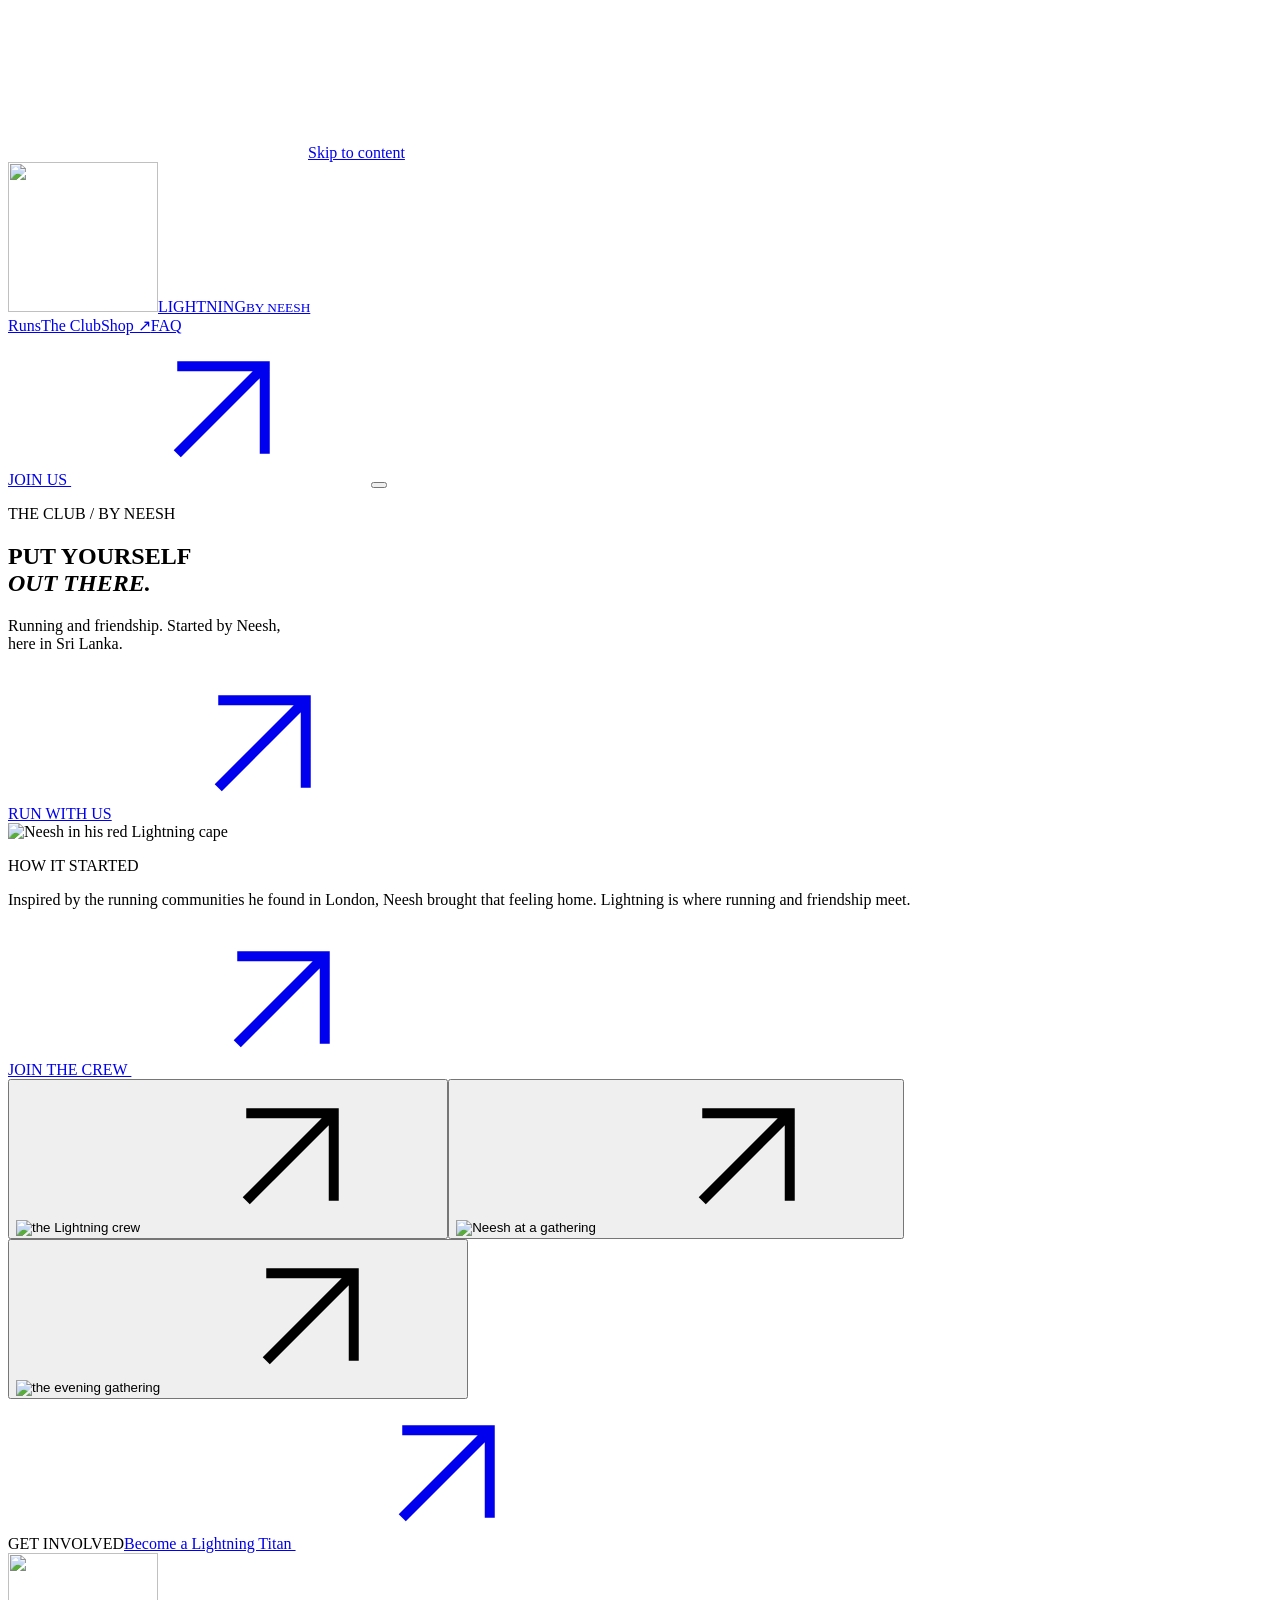
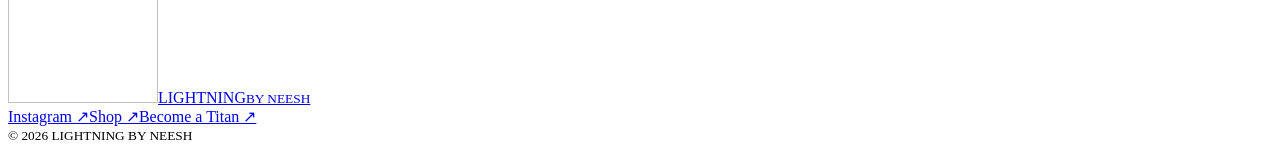
==== club/index.html @ 51e7f84b "Publish Lightning by Neesh website" ====
<!doctype html><html lang="en"><head><meta charset="UTF-8"><meta name="viewport" content="width=device-width,initial-scale=1"><meta name="theme-color" content="#f8f8f3"><meta name="description" content="Meet Neesh and the Lightning running community in Sri Lanka."><meta property="og:title" content="The Club — Lightning by Neesh"><meta property="og:description" content="Meet Neesh and the Lightning running community in Sri Lanka."><meta property="og:type" content="website"><meta property="og:url" content="https://dion-nikila.github.io/lightning-by-neesh/club/"><meta property="og:image" content="https://dion-nikila.github.io/lightning-by-neesh/assets/the-community.jpg"><link rel="canonical" href="https://dion-nikila.github.io/lightning-by-neesh/club/"><link rel="icon" href="/lightning-by-neesh/assets/original-logo.jpg"><link rel="preload" href="/lightning-by-neesh/assets/archivo-900-italic.ttf" as="font" type="font/ttf" crossorigin><link rel="stylesheet" href="/lightning-by-neesh/style.css"><script defer src="/lightning-by-neesh/app.js"></script><title>The Club — Lightning by Neesh</title></head><body class="page-club"><svg class="svg-defs" aria-hidden="true"><defs><symbol id="arrow" viewBox="0 0 24 24"><path d="M5 19 19 5M5 5h14v14" fill="none" stroke="currentColor" stroke-width="1.6"/></symbol><symbol id="bolt" viewBox="0 0 100 160"><path d="M54 0H98L61 61H91L6 160L38 83H8Z" fill="currentColor"/></symbol><symbol id="runner" viewBox="0 0 24 24"><circle cx="16" cy="4" r="2" fill="currentColor"/><path d="m10 9 4-2 3 4 4 1M14 7l-3 7-5 2-3 5m8-7 5 2v5M10 9l-4 2-3-1" fill="none" stroke="currentColor" stroke-width="1.5" stroke-linecap="round" stroke-linejoin="round"/></symbol></defs></svg><a class="skip" href="#main">Skip to content</a><div class="site-shell"><header class="header"><a class="brand" href="/lightning-by-neesh/" aria-label="Lightning by Neesh home"><img src="/lightning-by-neesh/assets/original-logo.jpg" alt="" width="150" height="150"><span>LIGHTNING<small>BY NEESH</small></span></a><nav class="desktop-nav" aria-label="Main"><a href="/lightning-by-neesh/#runs">Runs</a><a href="/lightning-by-neesh/club/" aria-current="page">The Club</a><a href="https://lightningbyneesh.netlify.app/" target="_blank" rel="noopener noreferrer">Shop ↗</a><a href="/lightning-by-neesh/faq/">FAQ</a></nav><a class="nav-join" href="https://www.instagram.com/lightningbyneesh/" target="_blank" rel="noopener noreferrer">JOIN US <svg aria-hidden="true"><use href="#arrow"/></svg></a><button class="menu-button" aria-expanded="false" aria-controls="mobile-nav" aria-label="Open menu"><span></span><span></span></button></header><nav class="mobile-nav" id="mobile-nav" aria-label="Mobile" hidden><a href="/lightning-by-neesh/#runs">Runs</a><a href="/lightning-by-neesh/club/" aria-current="page">The Club</a><a href="https://lightningbyneesh.netlify.app/" target="_blank" rel="noopener noreferrer">Shop ↗</a><a href="/lightning-by-neesh/faq/">FAQ</a><a class="button primary" href="https://www.instagram.com/lightningbyneesh/" target="_blank" rel="noopener noreferrer">Join us<svg aria-hidden="true"><use href="#arrow"/></svg></a></nav><main id="main"><section class="club-cover"><div><p class="label">THE CLUB / BY NEESH</p><h1>PUT YOURSELF<br><em>OUT THERE.</em></h1><p>Running and friendship. Started by Neesh,<br>here in Sri Lanka.</p><a class="button primary" href="/lightning-by-neesh/#runs">RUN WITH US<svg aria-hidden="true"><use href="#arrow"/></svg></a></div><div class="founder-art"><span class="founder-disc" aria-hidden="true"></span><img src="/lightning-by-neesh/assets/neesh-cutout.webp" alt="Neesh in his red Lightning cape" width="1086" height="1448" fetchpriority="high"></div></section><section class="club-story"><p class="label">HOW IT STARTED</p><p>Inspired by the running communities he found in London, Neesh brought that feeling home. Lightning is where running and friendship meet.</p><a class="text-link" href="https://www.instagram.com/lightningbyneesh/" target="_blank" rel="noopener noreferrer">JOIN THE CREW <svg aria-hidden="true"><use href="#arrow"/></svg></a></section><section class="club-photos" id="photos" aria-label="Club photos"><button data-photo="/lightning-by-neesh/assets/the-community.jpg" aria-label="View the Lightning crew"><img src="/lightning-by-neesh/assets/the-community.jpg" alt="the Lightning crew" width="480" height="640" loading="lazy"><svg aria-hidden="true"><use href="#arrow"/></svg></button><button data-photo="/lightning-by-neesh/assets/neesh-running.jpg" aria-label="View Neesh at a gathering"><img src="/lightning-by-neesh/assets/neesh-running.jpg" alt="Neesh at a gathering" width="480" height="640" loading="lazy"><svg aria-hidden="true"><use href="#arrow"/></svg></button><button data-photo="/lightning-by-neesh/assets/after-dark.jpg" aria-label="View the evening gathering"><img src="/lightning-by-neesh/assets/after-dark.jpg" alt="the evening gathering" width="480" height="640" loading="lazy"><svg aria-hidden="true"><use href="#arrow"/></svg></button></section><section class="titan-link"><span class="label">GET INVOLVED</span><a href="https://docs.google.com/forms/d/e/1FAIpQLSeQ7OkRUA-1Qrp-qaHRxYqwZ5GfH3_3MBHvfNDci7kBqn_byA/viewform?usp=send_form" target="_blank" rel="noopener noreferrer">Become a Lightning Titan <svg aria-hidden="true"><use href="#arrow"/></svg></a></section></main><footer class="footer"><a class="brand" href="/lightning-by-neesh/" aria-label="Lightning by Neesh home"><img src="/lightning-by-neesh/assets/original-logo.jpg" alt="" width="150" height="150"><span>LIGHTNING<small>BY NEESH</small></span></a><div><a href="https://www.instagram.com/lightningbyneesh/" target="_blank" rel="noopener noreferrer">Instagram ↗</a><a href="https://lightningbyneesh.netlify.app/" target="_blank" rel="noopener noreferrer">Shop ↗</a><a href="https://docs.google.com/forms/d/e/1FAIpQLSeQ7OkRUA-1Qrp-qaHRxYqwZ5GfH3_3MBHvfNDci7kBqn_byA/viewform?usp=send_form" target="_blank" rel="noopener noreferrer">Become a Titan ↗</a></div><small>© 2026 LIGHTNING BY NEESH</small></footer></div><dialog class="event-dialog" id="event-dialog" aria-labelledby="event-title"><button class="close-dialog" aria-label="Close event details">×</button><p class="label dialog-date"></p><h2 id="event-title"></h2><p class="dialog-venue"></p><p class="dialog-note">Time and final details on Instagram.</p><div class="dialog-actions"><a class="button primary registration-link" href="https://www.instagram.com/lightningbyneesh/" target="_blank" rel="noopener noreferrer">Event updates <svg aria-hidden="true"><use href="#arrow"/></svg></a><button class="save-date">Save the date ↓</button></div><p class="calendar-note">Saves a tentative all-day reminder.</p></dialog><dialog class="photo-dialog" id="photo-dialog" aria-label="Club photo"><button class="close-dialog" aria-label="Close photo">×</button><img src="/lightning-by-neesh/assets/the-community.jpg" alt=""></dialog><div class="toast" role="status" aria-live="polite"></div></body></html>
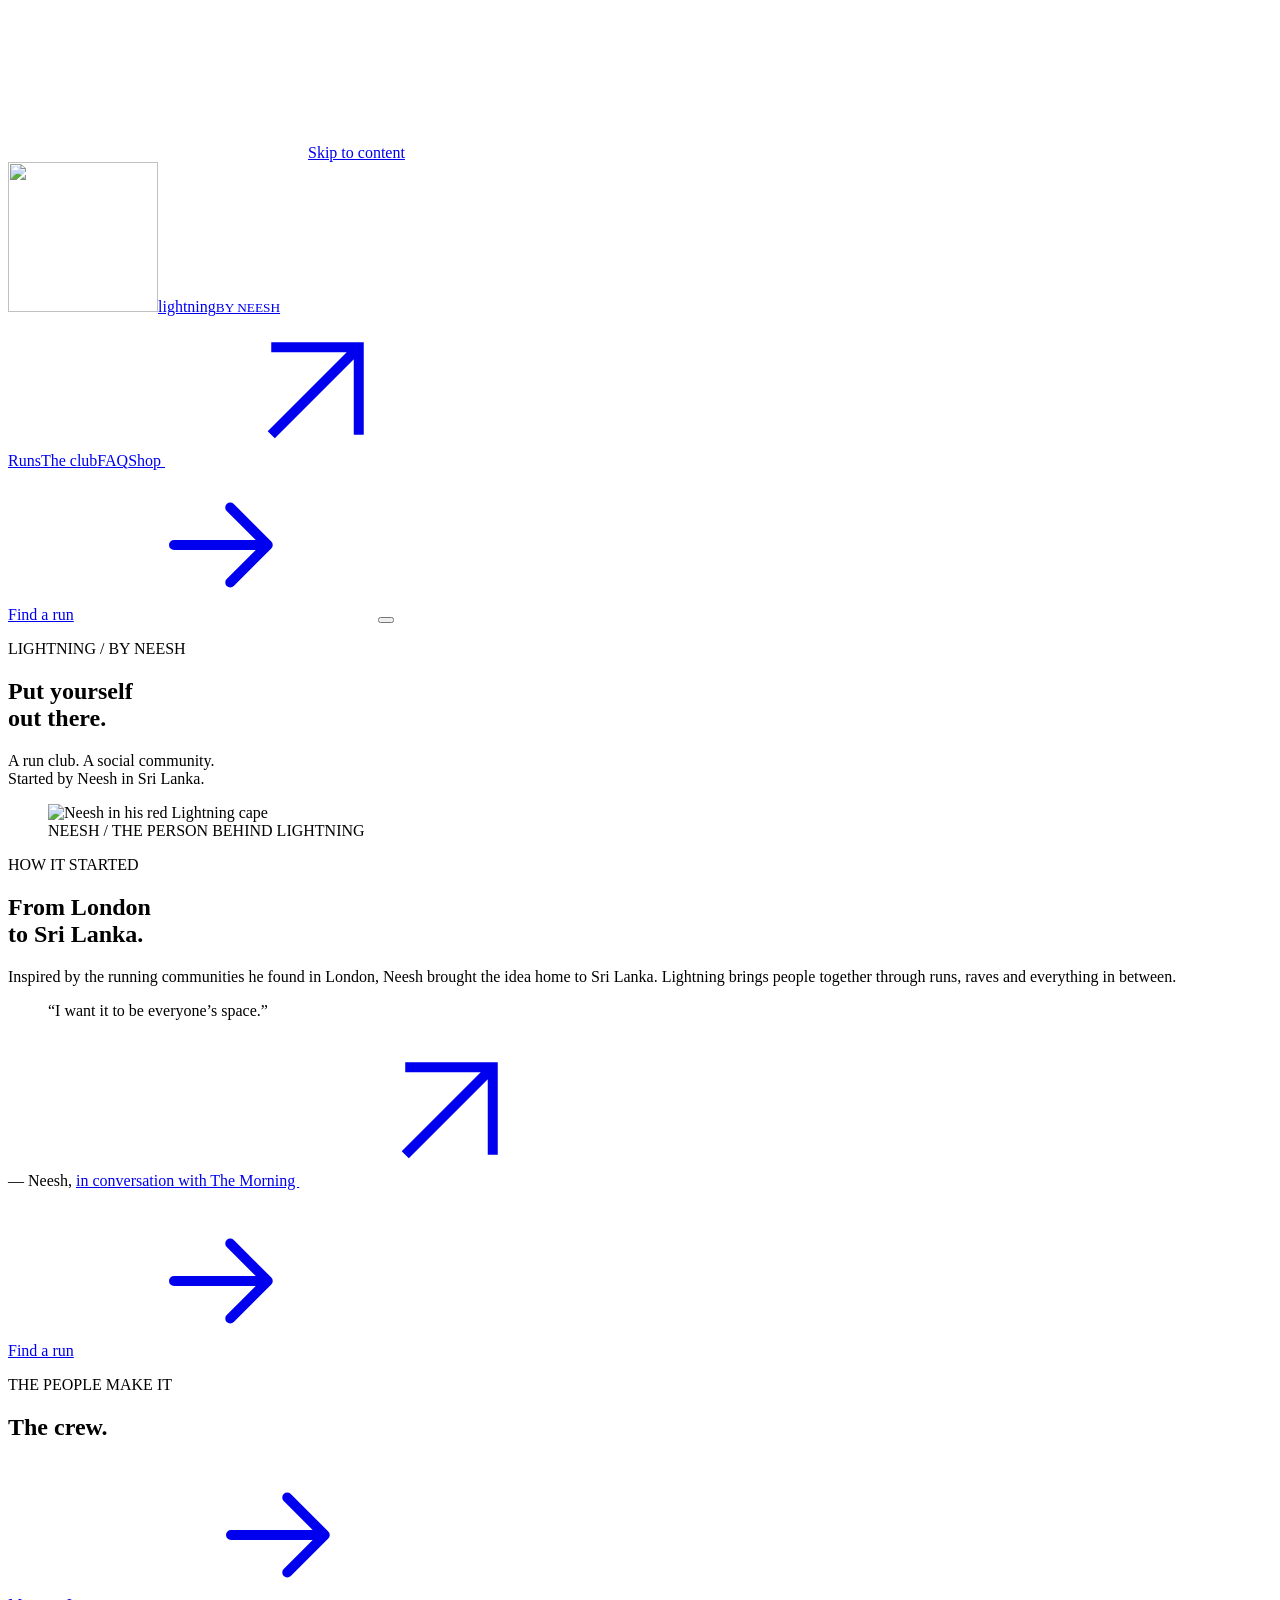
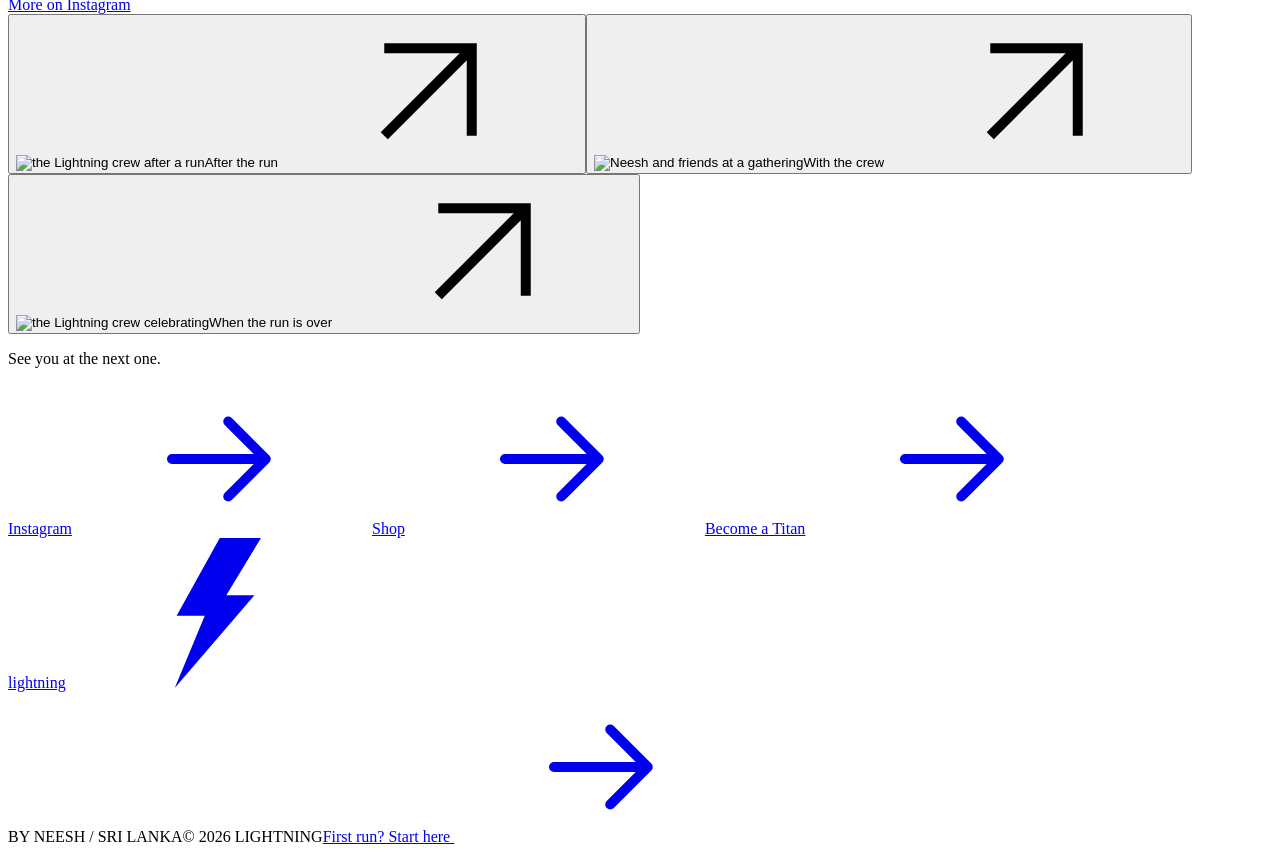
==== commit 9ccf3885: "Polish Lightning with real community photography and clearer run details" ====
--- a/club/index.html
+++ b/club/index.html
@@ -1 +1,18 @@
-<!doctype html><html lang="en"><head><meta charset="UTF-8"><meta name="viewport" content="width=device-width,initial-scale=1"><meta name="theme-color" content="#f8f8f3"><meta name="description" content="Meet Neesh and the Lightning running community in Sri Lanka."><meta property="og:title" content="The Club — Lightning by Neesh"><meta property="og:description" content="Meet Neesh and the Lightning running community in Sri Lanka."><meta property="og:type" content="website"><meta property="og:url" content="https://dion-nikila.github.io/lightning-by-neesh/club/"><meta property="og:image" content="https://dion-nikila.github.io/lightning-by-neesh/assets/the-community.jpg"><link rel="canonical" href="https://dion-nikila.github.io/lightning-by-neesh/club/"><link rel="icon" href="/lightning-by-neesh/assets/original-logo.jpg"><link rel="preload" href="/lightning-by-neesh/assets/archivo-900-italic.ttf" as="font" type="font/ttf" crossorigin><link rel="stylesheet" href="/lightning-by-neesh/style.css"><script defer src="/lightning-by-neesh/app.js"></script><title>The Club — Lightning by Neesh</title></head><body class="page-club"><svg class="svg-defs" aria-hidden="true"><defs><symbol id="arrow" viewBox="0 0 24 24"><path d="M5 19 19 5M5 5h14v14" fill="none" stroke="currentColor" stroke-width="1.6"/></symbol><symbol id="bolt" viewBox="0 0 100 160"><path d="M54 0H98L61 61H91L6 160L38 83H8Z" fill="currentColor"/></symbol><symbol id="runner" viewBox="0 0 24 24"><circle cx="16" cy="4" r="2" fill="currentColor"/><path d="m10 9 4-2 3 4 4 1M14 7l-3 7-5 2-3 5m8-7 5 2v5M10 9l-4 2-3-1" fill="none" stroke="currentColor" stroke-width="1.5" stroke-linecap="round" stroke-linejoin="round"/></symbol></defs></svg><a class="skip" href="#main">Skip to content</a><div class="site-shell"><header class="header"><a class="brand" href="/lightning-by-neesh/" aria-label="Lightning by Neesh home"><img src="/lightning-by-neesh/assets/original-logo.jpg" alt="" width="150" height="150"><span>LIGHTNING<small>BY NEESH</small></span></a><nav class="desktop-nav" aria-label="Main"><a href="/lightning-by-neesh/#runs">Runs</a><a href="/lightning-by-neesh/club/" aria-current="page">The Club</a><a href="https://lightningbyneesh.netlify.app/" target="_blank" rel="noopener noreferrer">Shop ↗</a><a href="/lightning-by-neesh/faq/">FAQ</a></nav><a class="nav-join" href="https://www.instagram.com/lightningbyneesh/" target="_blank" rel="noopener noreferrer">JOIN US <svg aria-hidden="true"><use href="#arrow"/></svg></a><button class="menu-button" aria-expanded="false" aria-controls="mobile-nav" aria-label="Open menu"><span></span><span></span></button></header><nav class="mobile-nav" id="mobile-nav" aria-label="Mobile" hidden><a href="/lightning-by-neesh/#runs">Runs</a><a href="/lightning-by-neesh/club/" aria-current="page">The Club</a><a href="https://lightningbyneesh.netlify.app/" target="_blank" rel="noopener noreferrer">Shop ↗</a><a href="/lightning-by-neesh/faq/">FAQ</a><a class="button primary" href="https://www.instagram.com/lightningbyneesh/" target="_blank" rel="noopener noreferrer">Join us<svg aria-hidden="true"><use href="#arrow"/></svg></a></nav><main id="main"><section class="club-cover"><div><p class="label">THE CLUB / BY NEESH</p><h1>PUT YOURSELF<br><em>OUT THERE.</em></h1><p>Running and friendship. Started by Neesh,<br>here in Sri Lanka.</p><a class="button primary" href="/lightning-by-neesh/#runs">RUN WITH US<svg aria-hidden="true"><use href="#arrow"/></svg></a></div><div class="founder-art"><span class="founder-disc" aria-hidden="true"></span><img src="/lightning-by-neesh/assets/neesh-cutout.webp" alt="Neesh in his red Lightning cape" width="1086" height="1448" fetchpriority="high"></div></section><section class="club-story"><p class="label">HOW IT STARTED</p><p>Inspired by the running communities he found in London, Neesh brought that feeling home. Lightning is where running and friendship meet.</p><a class="text-link" href="https://www.instagram.com/lightningbyneesh/" target="_blank" rel="noopener noreferrer">JOIN THE CREW <svg aria-hidden="true"><use href="#arrow"/></svg></a></section><section class="club-photos" id="photos" aria-label="Club photos"><button data-photo="/lightning-by-neesh/assets/the-community.jpg" aria-label="View the Lightning crew"><img src="/lightning-by-neesh/assets/the-community.jpg" alt="the Lightning crew" width="480" height="640" loading="lazy"><svg aria-hidden="true"><use href="#arrow"/></svg></button><button data-photo="/lightning-by-neesh/assets/neesh-running.jpg" aria-label="View Neesh at a gathering"><img src="/lightning-by-neesh/assets/neesh-running.jpg" alt="Neesh at a gathering" width="480" height="640" loading="lazy"><svg aria-hidden="true"><use href="#arrow"/></svg></button><button data-photo="/lightning-by-neesh/assets/after-dark.jpg" aria-label="View the evening gathering"><img src="/lightning-by-neesh/assets/after-dark.jpg" alt="the evening gathering" width="480" height="640" loading="lazy"><svg aria-hidden="true"><use href="#arrow"/></svg></button></section><section class="titan-link"><span class="label">GET INVOLVED</span><a href="https://docs.google.com/forms/d/e/1FAIpQLSeQ7OkRUA-1Qrp-qaHRxYqwZ5GfH3_3MBHvfNDci7kBqn_byA/viewform?usp=send_form" target="_blank" rel="noopener noreferrer">Become a Lightning Titan <svg aria-hidden="true"><use href="#arrow"/></svg></a></section></main><footer class="footer"><a class="brand" href="/lightning-by-neesh/" aria-label="Lightning by Neesh home"><img src="/lightning-by-neesh/assets/original-logo.jpg" alt="" width="150" height="150"><span>LIGHTNING<small>BY NEESH</small></span></a><div><a href="https://www.instagram.com/lightningbyneesh/" target="_blank" rel="noopener noreferrer">Instagram ↗</a><a href="https://lightningbyneesh.netlify.app/" target="_blank" rel="noopener noreferrer">Shop ↗</a><a href="https://docs.google.com/forms/d/e/1FAIpQLSeQ7OkRUA-1Qrp-qaHRxYqwZ5GfH3_3MBHvfNDci7kBqn_byA/viewform?usp=send_form" target="_blank" rel="noopener noreferrer">Become a Titan ↗</a></div><small>© 2026 LIGHTNING BY NEESH</small></footer></div><dialog class="event-dialog" id="event-dialog" aria-labelledby="event-title"><button class="close-dialog" aria-label="Close event details">×</button><p class="label dialog-date"></p><h2 id="event-title"></h2><p class="dialog-venue"></p><p class="dialog-note">Time and final details on Instagram.</p><div class="dialog-actions"><a class="button primary registration-link" href="https://www.instagram.com/lightningbyneesh/" target="_blank" rel="noopener noreferrer">Event updates <svg aria-hidden="true"><use href="#arrow"/></svg></a><button class="save-date">Save the date ↓</button></div><p class="calendar-note">Saves a tentative all-day reminder.</p></dialog><dialog class="photo-dialog" id="photo-dialog" aria-label="Club photo"><button class="close-dialog" aria-label="Close photo">×</button><img src="/lightning-by-neesh/assets/the-community.jpg" alt=""></dialog><div class="toast" role="status" aria-live="polite"></div></body></html>+<!doctype html>
+<html lang="en"><head><meta charset="utf-8"><meta name="viewport" content="width=device-width,initial-scale=1"><meta name="theme-color" content="#f6f3ec"><meta name="description" content="Meet Neesh and the people who make Lightning."><meta property="og:title" content="The club — Lightning by Neesh"><meta property="og:description" content="Meet Neesh and the people who make Lightning."><meta property="og:type" content="website"><meta property="og:url" content="https://dion-nikila.github.io/lightning-by-neesh/club/"><meta property="og:image" content="https://dion-nikila.github.io/lightning-by-neesh/assets/the-community.jpg"><link rel="canonical" href="https://dion-nikila.github.io/lightning-by-neesh/club/"><link rel="icon" href="/lightning-by-neesh/assets/original-logo.jpg"><link rel="preload" href="/lightning-by-neesh/assets/archivo-900.ttf" as="font" type="font/ttf" crossorigin><link rel="stylesheet" href="/lightning-by-neesh/style.css?v=20261017"><script id="event-data" type="application/json">[{"id": "oct25", "date": "2026-10-25", "name": "Run & Rave", "region": "colombo", "city": "Colombo", "venue": "Kai Havelock", "registration": "https://forms.gle/YMSQNW1HVaTymotc6", "poster": "/lightning-by-neesh/assets/run-and-rave.jpg"}, {"id": "nov08", "date": "2026-11-08", "name": "Run & Rave", "region": "colombo", "city": "Colombo", "venue": "Venue to be announced"}, {"id": "nov14", "date": "2026-11-14", "name": "Run & Rave", "region": "south", "city": "Weligama", "venue": "Kai Weligama"}, {"id": "nov21", "date": "2026-11-21", "name": "Run & Rave", "region": "south", "city": "Ahangama", "venue": "Kai Ahangama"}, {"id": "nov22", "date": "2026-11-22", "name": "Run Club", "region": "colombo", "city": "Colombo", "venue": "Meeting point to be announced"}]</script><script src="/lightning-by-neesh/app.js?v=20261017" defer></script><title>The club — Lightning by Neesh</title></head>
+<body class="page-club"><svg class="svg-defs" aria-hidden="true"><defs>
+<symbol id="arrow" viewBox="0 0 24 24"><path d="M4 12h15m-6-6 6 6-6 6" fill="none" stroke="currentColor" stroke-width="1.6" stroke-linecap="round" stroke-linejoin="round"/></symbol>
+<symbol id="diagonal" viewBox="0 0 24 24"><path d="m5 19 14-14M5 5h14v14" fill="none" stroke="currentColor" stroke-width="1.6"/></symbol>
+<symbol id="calendar" viewBox="0 0 24 24"><rect x="4" y="5" width="16" height="16" rx="2" fill="none" stroke="currentColor" stroke-width="1.5"/><path d="M8 3v5m8-5v5M4 11h16m-12 4h2m4 0h2m-8 3h2" fill="none" stroke="currentColor" stroke-width="1.5" stroke-linecap="round"/></symbol>
+<symbol id="bolt" viewBox="0 0 100 160"><path d="M54 0H98L61 61H91L6 160L38 83H8Z" fill="currentColor"/></symbol>
+<symbol id="pin" viewBox="0 0 24 24"><path d="M19 10c0 5-7 11-7 11S5 15 5 10a7 7 0 1 1 14 0Z" fill="none" stroke="currentColor" stroke-width="1.5"/><circle cx="12" cy="10" r="2.5" fill="none" stroke="currentColor" stroke-width="1.5"/></symbol>
+</defs></svg><a class="skip" href="#main">Skip to content</a><div class="site-shell"><header class="header"><a class="brand" href="/lightning-by-neesh/" aria-label="Lightning by Neesh home"><img src="/lightning-by-neesh/assets/original-logo.jpg" width="150" height="150" alt=""><span>lightning<small>BY NEESH</small></span></a>
+<nav class="desktop-nav" aria-label="Main"><a href="/lightning-by-neesh/#runs">Runs</a><a href="/lightning-by-neesh/club/" aria-current=page>The club</a><a href="/lightning-by-neesh/faq/">FAQ</a><a href="https://lightningbyneesh.netlify.app/" target="_blank" rel="noopener noreferrer">Shop <svg aria-hidden="true" class="icon "><use href="#diagonal"></use></svg></a></nav><a class="header-cta" href="/lightning-by-neesh/#runs">Find a run<svg aria-hidden="true" class="icon "><use href="#arrow"></use></svg></a>
+<button class="menu-button" aria-label="Open menu" aria-expanded="false" aria-controls="mobile-nav"><span></span><span></span></button></header>
+<nav class="mobile-nav" id="mobile-nav" aria-label="Mobile" hidden><a href="/lightning-by-neesh/#runs">Runs</a><a href="/lightning-by-neesh/club/" aria-current=page>The club</a><a href="/lightning-by-neesh/faq/">FAQ</a><a href="https://lightningbyneesh.netlify.app/" target="_blank" rel="noopener noreferrer">Shop <svg aria-hidden="true" class="icon "><use href="#diagonal"></use></svg></a><a class="mobile-social" href="https://www.instagram.com/lightningbyneesh/" target="_blank" rel="noopener noreferrer">Message the crew <svg aria-hidden="true" class="icon "><use href="#diagonal"></use></svg></a><p>Running & community.<br>Sri Lanka.</p></nav><main id="main"><section class="club-intro-section section-wrap"><p class="eyebrow">LIGHTNING / BY NEESH</p><div><h1>Put yourself<br>out there<span class="red-dot">.</span></h1><p>A run club. A social community.<br>Started by Neesh in Sri Lanka.</p></div></section>
+<section class="club-feature section-wrap"><figure><img class="" src="/lightning-by-neesh/assets/neesh.jpg" alt="Neesh in his red Lightning cape" width="480" height="640" fetchpriority=high><figcaption>NEESH / THE PERSON BEHIND LIGHTNING</figcaption></figure><div><p class="eyebrow">HOW IT STARTED</p><h2>From London<br>to Sri Lanka.</h2><p>Inspired by the running communities he found in London, Neesh brought the idea home to Sri Lanka. Lightning brings people together through runs, raves and everything in between.</p><blockquote>“I want it to be everyone’s space.”</blockquote><p class="quote-credit">— Neesh, <a href="https://www.themorning.lk/articles/TgufPVGjrTzKrhkP7uJA" target="_blank" rel="noopener noreferrer">in conversation with The Morning <svg aria-hidden="true" class="icon "><use href="#diagonal"></use></svg></a></p><a class="button button-blue" href="/lightning-by-neesh/#runs">Find a run<svg aria-hidden="true" class="icon "><use href="#arrow"></use></svg></a></div></section>
+<section class="crew-section section-wrap" id="photos"><div class="section-heading"><div><p class="eyebrow">THE PEOPLE MAKE IT</p><h2>The crew<span class="red-dot">.</span></h2></div><a class="text-link" href="https://www.instagram.com/lightningbyneesh/" target="_blank" rel="noopener noreferrer">More on Instagram<svg aria-hidden="true" class="icon "><use href="#arrow"></use></svg></a></div><div class="crew-gallery"><button class="gallery-item" data-photo="/lightning-by-neesh/assets/the-community.jpg" data-caption="After the run" aria-label="Enlarge photo: the Lightning crew after a run"><img class="" src="/lightning-by-neesh/assets/the-community.jpg" alt="the Lightning crew after a run" width="480" height="640" loading=lazy><span>After the run<svg aria-hidden="true" class="icon "><use href="#diagonal"></use></svg></span></button><button class="gallery-item" data-photo="/lightning-by-neesh/assets/neesh-running.jpg" data-caption="With the crew" aria-label="Enlarge photo: Neesh and friends at a gathering"><img class="" src="/lightning-by-neesh/assets/neesh-running.jpg" alt="Neesh and friends at a gathering" width="480" height="640" loading=lazy><span>With the crew<svg aria-hidden="true" class="icon "><use href="#diagonal"></use></svg></span></button><button class="gallery-item" data-photo="/lightning-by-neesh/assets/after-dark.jpg" data-caption="When the run is over" aria-label="Enlarge photo: the Lightning crew celebrating"><img class="" src="/lightning-by-neesh/assets/after-dark.jpg" alt="the Lightning crew celebrating" width="480" height="640" loading=lazy><span>When the run is over<svg aria-hidden="true" class="icon "><use href="#diagonal"></use></svg></span></button></div></section></main><footer class="footer"><div class="footer-top"><p>See you at the next one.</p><div><a class="footer-link" href="https://www.instagram.com/lightningbyneesh/" target="_blank" rel="noopener noreferrer">Instagram<svg aria-hidden="true" class="icon "><use href="#arrow"></use></svg></a><a class="footer-link" href="https://lightningbyneesh.netlify.app/" target="_blank" rel="noopener noreferrer">Shop<svg aria-hidden="true" class="icon "><use href="#arrow"></use></svg></a><a class="footer-link" href="https://docs.google.com/forms/d/e/1FAIpQLSeQ7OkRUA-1Qrp-qaHRxYqwZ5GfH3_3MBHvfNDci7kBqn_byA/viewform?usp=send_form" target="_blank" rel="noopener noreferrer">Become a Titan<svg aria-hidden="true" class="icon "><use href="#arrow"></use></svg></a></div></div>
+<a class="footer-wordmark" href="/lightning-by-neesh/" aria-label="Lightning by Neesh home">lightning<span><svg aria-hidden="true" class="icon "><use href="#bolt"></use></svg></span></a>
+<div class="footer-bottom"><span>BY NEESH / SRI LANKA</span><span>© 2026 LIGHTNING</span><a href="/lightning-by-neesh/faq/">First run? Start here <svg aria-hidden="true" class="icon "><use href="#arrow"></use></svg></a></div></footer></div><dialog class="event-dialog" id="event-dialog" aria-labelledby="event-title"><button class="close-dialog" aria-label="Close event details">×</button>
+<div class="dialog-copy"><p class="eyebrow dialog-date"></p><h2 id="event-title"></h2><div class="dialog-location"><svg aria-hidden="true" class="icon "><use href="#pin"></use></svg><div><p class="dialog-venue"></p><p class="dialog-city"></p></div></div><p class="dialog-time">Time to be announced</p><p class="dialog-help">Check the crew’s latest announcement before heading out.</p><a class="registration-link button button-blue" href="https://www.instagram.com/lightningbyneesh/" target="_blank" rel="noopener noreferrer">Event updates <svg aria-hidden="true" class="icon "><use href="#arrow"></use></svg></a><div class="dialog-tools"><button class="save-date"><svg aria-hidden="true" class="icon "><use href="#calendar"></use></svg> Save the date</button><button class="share-event">Copy link <svg aria-hidden="true" class="icon "><use href="#diagonal"></use></svg></button></div><p class="calendar-note">Adds a tentative all-day calendar reminder.</p><p class="dialog-status" role="status" aria-live="polite"></p></div><img class="dialog-poster" src="/lightning-by-neesh/assets/run-and-rave.jpg" alt="Lightning’s official Run & Rave announcement" hidden></dialog>
+<dialog class="photo-dialog" id="photo-dialog" aria-label="Lightning community photo"><button class="close-dialog" aria-label="Close photo">×</button><img class="photo-image" src="/lightning-by-neesh/assets/the-community.jpg" alt=""><div class="photo-controls"><button class="photo-prev" aria-label="Previous photo">←</button><p class="photo-caption"></p><button class="photo-next" aria-label="Next photo">→</button></div></dialog><div class="toast" role="status" aria-live="polite"></div></body></html>
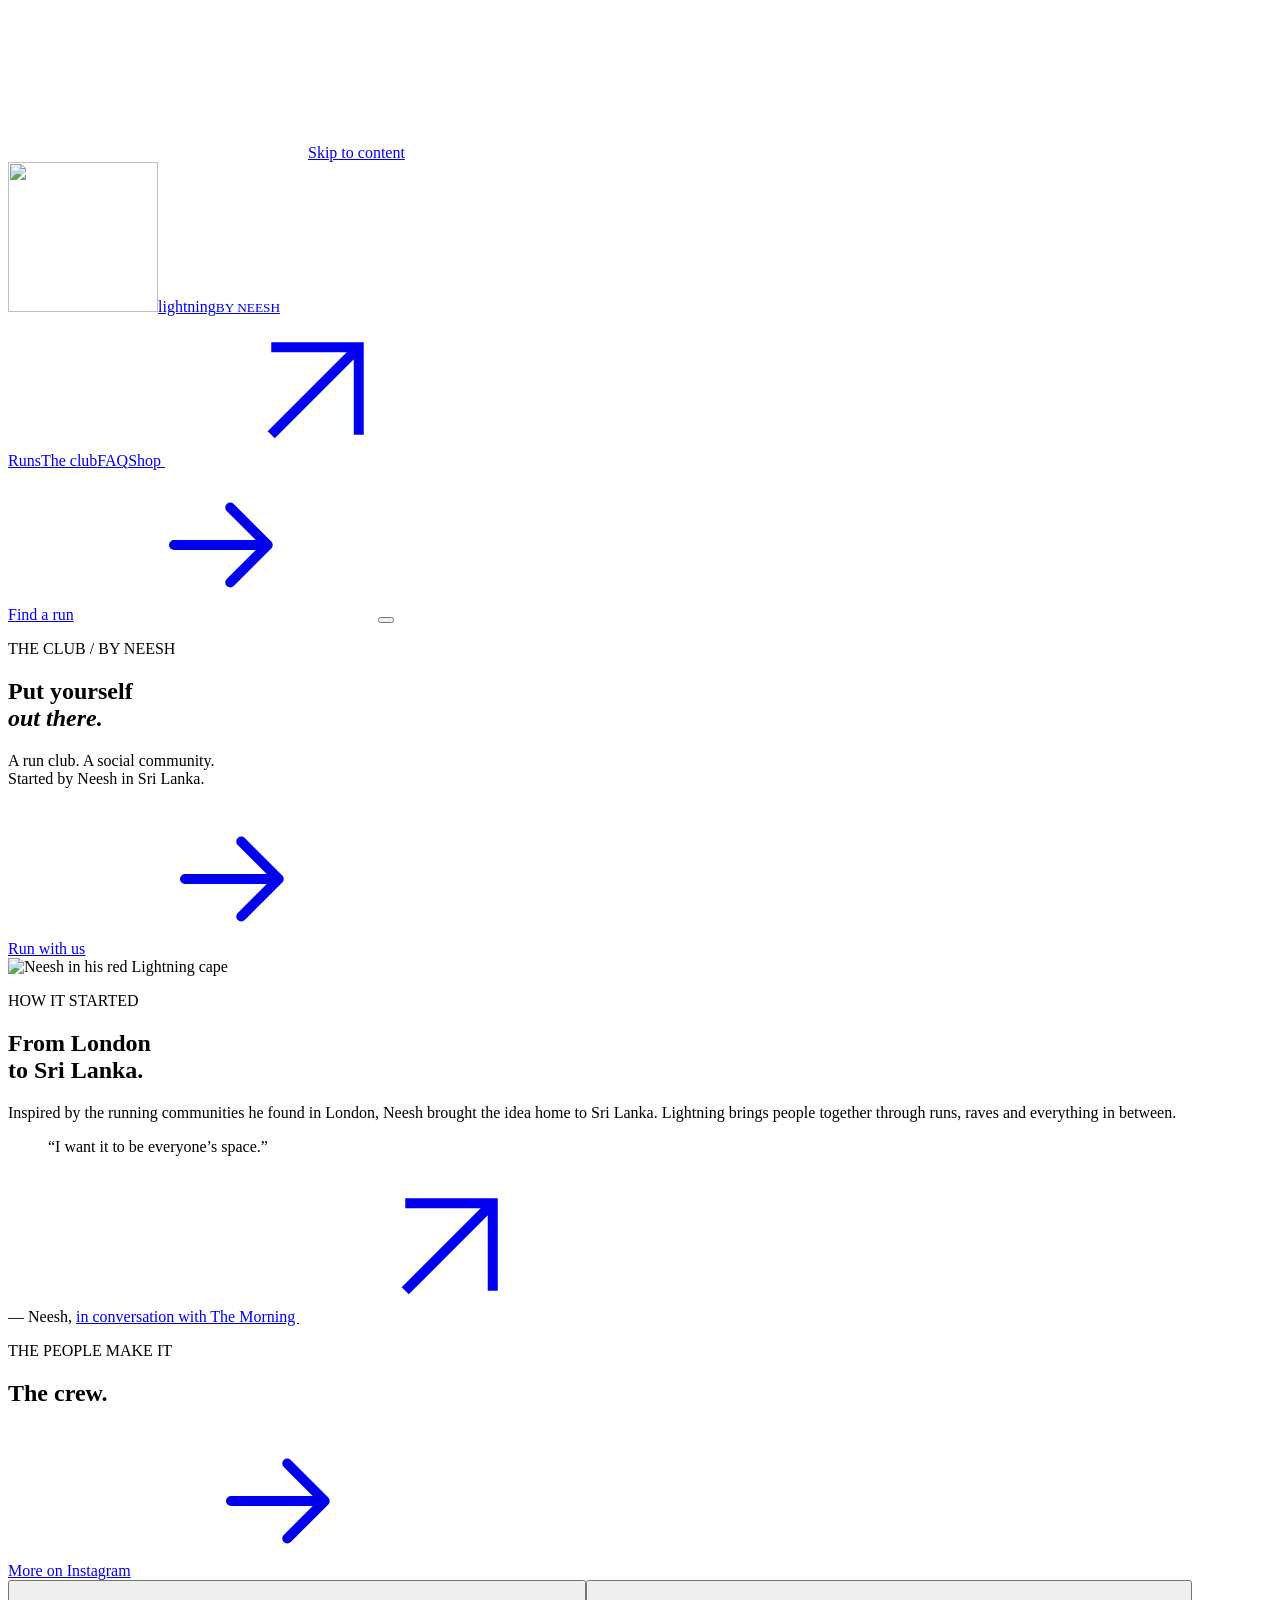
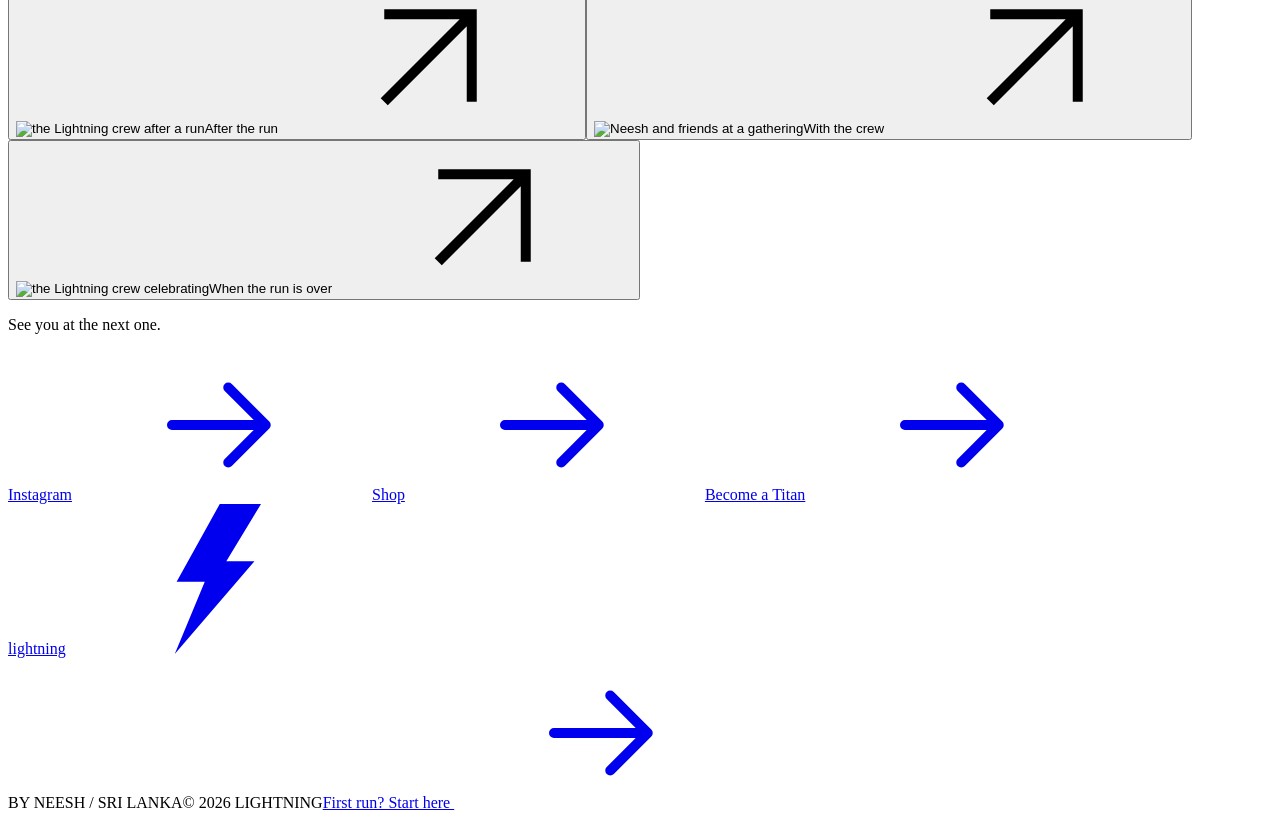
==== commit eca4da11: "Restore Neesh cutout and activity panels with dedicated Runs page" ====
--- a/club/index.html
+++ b/club/index.html
@@ -1,5 +1,5 @@
 <!doctype html>
-<html lang="en"><head><meta charset="utf-8"><meta name="viewport" content="width=device-width,initial-scale=1"><meta name="theme-color" content="#f6f3ec"><meta name="description" content="Meet Neesh and the people who make Lightning."><meta property="og:title" content="The club — Lightning by Neesh"><meta property="og:description" content="Meet Neesh and the people who make Lightning."><meta property="og:type" content="website"><meta property="og:url" content="https://dion-nikila.github.io/lightning-by-neesh/club/"><meta property="og:image" content="https://dion-nikila.github.io/lightning-by-neesh/assets/the-community.jpg"><link rel="canonical" href="https://dion-nikila.github.io/lightning-by-neesh/club/"><link rel="icon" href="/lightning-by-neesh/assets/original-logo.jpg"><link rel="preload" href="/lightning-by-neesh/assets/archivo-900.ttf" as="font" type="font/ttf" crossorigin><link rel="stylesheet" href="/lightning-by-neesh/style.css?v=20261017"><script id="event-data" type="application/json">[{"id": "oct25", "date": "2026-10-25", "name": "Run & Rave", "region": "colombo", "city": "Colombo", "venue": "Kai Havelock", "registration": "https://forms.gle/YMSQNW1HVaTymotc6", "poster": "/lightning-by-neesh/assets/run-and-rave.jpg"}, {"id": "nov08", "date": "2026-11-08", "name": "Run & Rave", "region": "colombo", "city": "Colombo", "venue": "Venue to be announced"}, {"id": "nov14", "date": "2026-11-14", "name": "Run & Rave", "region": "south", "city": "Weligama", "venue": "Kai Weligama"}, {"id": "nov21", "date": "2026-11-21", "name": "Run & Rave", "region": "south", "city": "Ahangama", "venue": "Kai Ahangama"}, {"id": "nov22", "date": "2026-11-22", "name": "Run Club", "region": "colombo", "city": "Colombo", "venue": "Meeting point to be announced"}]</script><script src="/lightning-by-neesh/app.js?v=20261017" defer></script><title>The club — Lightning by Neesh</title></head>
+<html lang="en"><head><meta charset="utf-8"><meta name="viewport" content="width=device-width,initial-scale=1"><meta name="theme-color" content="#f6f3ec"><meta name="description" content="Meet Neesh and the people who make Lightning."><meta property="og:title" content="The club — Lightning by Neesh"><meta property="og:description" content="Meet Neesh and the people who make Lightning."><meta property="og:type" content="website"><meta property="og:url" content="https://dion-nikila.github.io/lightning-by-neesh/club/"><meta property="og:image" content="https://dion-nikila.github.io/lightning-by-neesh/assets/the-community.jpg"><link rel="canonical" href="https://dion-nikila.github.io/lightning-by-neesh/club/"><link rel="icon" href="/lightning-by-neesh/assets/original-logo.jpg"><link rel="preload" href="/lightning-by-neesh/assets/archivo-900.ttf" as="font" type="font/ttf" crossorigin><link rel="stylesheet" href="/lightning-by-neesh/style.css?v=20261017b"><script id="event-data" type="application/json">[{"id": "oct25", "date": "2026-10-25", "name": "Run & Rave", "region": "colombo", "city": "Colombo", "venue": "Kai Havelock", "registration": "https://forms.gle/YMSQNW1HVaTymotc6", "poster": "/lightning-by-neesh/assets/run-and-rave.jpg"}, {"id": "nov08", "date": "2026-11-08", "name": "Run & Rave", "region": "colombo", "city": "Colombo", "venue": "Venue to be announced"}, {"id": "nov14", "date": "2026-11-14", "name": "Run & Rave", "region": "south", "city": "Weligama", "venue": "Kai Weligama"}, {"id": "nov21", "date": "2026-11-21", "name": "Run & Rave", "region": "south", "city": "Ahangama", "venue": "Kai Ahangama"}, {"id": "nov22", "date": "2026-11-22", "name": "Run Club", "region": "colombo", "city": "Colombo", "venue": "Meeting point to be announced"}]</script><script src="/lightning-by-neesh/app.js?v=20261017b" defer></script><title>The club — Lightning by Neesh</title></head>
 <body class="page-club"><svg class="svg-defs" aria-hidden="true"><defs>
 <symbol id="arrow" viewBox="0 0 24 24"><path d="M4 12h15m-6-6 6 6-6 6" fill="none" stroke="currentColor" stroke-width="1.6" stroke-linecap="round" stroke-linejoin="round"/></symbol>
 <symbol id="diagonal" viewBox="0 0 24 24"><path d="m5 19 14-14M5 5h14v14" fill="none" stroke="currentColor" stroke-width="1.6"/></symbol>
@@ -7,10 +7,10 @@
 <symbol id="bolt" viewBox="0 0 100 160"><path d="M54 0H98L61 61H91L6 160L38 83H8Z" fill="currentColor"/></symbol>
 <symbol id="pin" viewBox="0 0 24 24"><path d="M19 10c0 5-7 11-7 11S5 15 5 10a7 7 0 1 1 14 0Z" fill="none" stroke="currentColor" stroke-width="1.5"/><circle cx="12" cy="10" r="2.5" fill="none" stroke="currentColor" stroke-width="1.5"/></symbol>
 </defs></svg><a class="skip" href="#main">Skip to content</a><div class="site-shell"><header class="header"><a class="brand" href="/lightning-by-neesh/" aria-label="Lightning by Neesh home"><img src="/lightning-by-neesh/assets/original-logo.jpg" width="150" height="150" alt=""><span>lightning<small>BY NEESH</small></span></a>
-<nav class="desktop-nav" aria-label="Main"><a href="/lightning-by-neesh/#runs">Runs</a><a href="/lightning-by-neesh/club/" aria-current=page>The club</a><a href="/lightning-by-neesh/faq/">FAQ</a><a href="https://lightningbyneesh.netlify.app/" target="_blank" rel="noopener noreferrer">Shop <svg aria-hidden="true" class="icon "><use href="#diagonal"></use></svg></a></nav><a class="header-cta" href="/lightning-by-neesh/#runs">Find a run<svg aria-hidden="true" class="icon "><use href="#arrow"></use></svg></a>
+<nav class="desktop-nav" aria-label="Main"><a href="/lightning-by-neesh/runs/">Runs</a><a href="/lightning-by-neesh/club/" aria-current=page>The club</a><a href="/lightning-by-neesh/faq/">FAQ</a><a href="https://lightningbyneesh.netlify.app/" target="_blank" rel="noopener noreferrer">Shop <svg aria-hidden="true" class="icon "><use href="#diagonal"></use></svg></a></nav><a class="header-cta" href="/lightning-by-neesh/#runs">Find a run<svg aria-hidden="true" class="icon "><use href="#arrow"></use></svg></a>
 <button class="menu-button" aria-label="Open menu" aria-expanded="false" aria-controls="mobile-nav"><span></span><span></span></button></header>
-<nav class="mobile-nav" id="mobile-nav" aria-label="Mobile" hidden><a href="/lightning-by-neesh/#runs">Runs</a><a href="/lightning-by-neesh/club/" aria-current=page>The club</a><a href="/lightning-by-neesh/faq/">FAQ</a><a href="https://lightningbyneesh.netlify.app/" target="_blank" rel="noopener noreferrer">Shop <svg aria-hidden="true" class="icon "><use href="#diagonal"></use></svg></a><a class="mobile-social" href="https://www.instagram.com/lightningbyneesh/" target="_blank" rel="noopener noreferrer">Message the crew <svg aria-hidden="true" class="icon "><use href="#diagonal"></use></svg></a><p>Running & community.<br>Sri Lanka.</p></nav><main id="main"><section class="club-intro-section section-wrap"><p class="eyebrow">LIGHTNING / BY NEESH</p><div><h1>Put yourself<br>out there<span class="red-dot">.</span></h1><p>A run club. A social community.<br>Started by Neesh in Sri Lanka.</p></div></section>
-<section class="club-feature section-wrap"><figure><img class="" src="/lightning-by-neesh/assets/neesh.jpg" alt="Neesh in his red Lightning cape" width="480" height="640" fetchpriority=high><figcaption>NEESH / THE PERSON BEHIND LIGHTNING</figcaption></figure><div><p class="eyebrow">HOW IT STARTED</p><h2>From London<br>to Sri Lanka.</h2><p>Inspired by the running communities he found in London, Neesh brought the idea home to Sri Lanka. Lightning brings people together through runs, raves and everything in between.</p><blockquote>“I want it to be everyone’s space.”</blockquote><p class="quote-credit">— Neesh, <a href="https://www.themorning.lk/articles/TgufPVGjrTzKrhkP7uJA" target="_blank" rel="noopener noreferrer">in conversation with The Morning <svg aria-hidden="true" class="icon "><use href="#diagonal"></use></svg></a></p><a class="button button-blue" href="/lightning-by-neesh/#runs">Find a run<svg aria-hidden="true" class="icon "><use href="#arrow"></use></svg></a></div></section>
+<nav class="mobile-nav" id="mobile-nav" aria-label="Mobile" hidden><a href="/lightning-by-neesh/runs/">Runs</a><a href="/lightning-by-neesh/club/" aria-current=page>The club</a><a href="/lightning-by-neesh/faq/">FAQ</a><a href="https://lightningbyneesh.netlify.app/" target="_blank" rel="noopener noreferrer">Shop <svg aria-hidden="true" class="icon "><use href="#diagonal"></use></svg></a><a class="mobile-social" href="https://www.instagram.com/lightningbyneesh/" target="_blank" rel="noopener noreferrer">Message the crew <svg aria-hidden="true" class="icon "><use href="#diagonal"></use></svg></a><p>Running & community.<br>Sri Lanka.</p></nav><main id="main"><section class="club-cover section-wrap"><div class="club-cover-copy"><p class="eyebrow">THE CLUB / BY NEESH</p><h1>Put yourself<br><em>out there.</em></h1><p>A run club. A social community.<br>Started by Neesh in Sri Lanka.</p><a class="button button-blue" href="/lightning-by-neesh/runs/">Run with us<svg aria-hidden="true" class="icon "><use href="#arrow"></use></svg></a></div><div class="founder-art"><span class="founder-disc" aria-hidden="true"></span><img src="/lightning-by-neesh/assets/neesh-cutout.webp" alt="Neesh in his red Lightning cape" width="1086" height="1448" fetchpriority=high></div></section>
+<section class="club-story section-wrap"><div><p class="eyebrow">HOW IT STARTED</p><h2>From London<br>to Sri Lanka.</h2></div><p>Inspired by the running communities he found in London, Neesh brought the idea home to Sri Lanka. Lightning brings people together through runs, raves and everything in between.</p><div class="founder-quote"><blockquote>“I want it to be everyone’s space.”</blockquote><p class="quote-credit">— Neesh, <a href="https://www.themorning.lk/articles/TgufPVGjrTzKrhkP7uJA" target="_blank" rel="noopener noreferrer">in conversation with The Morning <svg aria-hidden="true" class="icon "><use href="#diagonal"></use></svg></a></p></div></section>
 <section class="crew-section section-wrap" id="photos"><div class="section-heading"><div><p class="eyebrow">THE PEOPLE MAKE IT</p><h2>The crew<span class="red-dot">.</span></h2></div><a class="text-link" href="https://www.instagram.com/lightningbyneesh/" target="_blank" rel="noopener noreferrer">More on Instagram<svg aria-hidden="true" class="icon "><use href="#arrow"></use></svg></a></div><div class="crew-gallery"><button class="gallery-item" data-photo="/lightning-by-neesh/assets/the-community.jpg" data-caption="After the run" aria-label="Enlarge photo: the Lightning crew after a run"><img class="" src="/lightning-by-neesh/assets/the-community.jpg" alt="the Lightning crew after a run" width="480" height="640" loading=lazy><span>After the run<svg aria-hidden="true" class="icon "><use href="#diagonal"></use></svg></span></button><button class="gallery-item" data-photo="/lightning-by-neesh/assets/neesh-running.jpg" data-caption="With the crew" aria-label="Enlarge photo: Neesh and friends at a gathering"><img class="" src="/lightning-by-neesh/assets/neesh-running.jpg" alt="Neesh and friends at a gathering" width="480" height="640" loading=lazy><span>With the crew<svg aria-hidden="true" class="icon "><use href="#diagonal"></use></svg></span></button><button class="gallery-item" data-photo="/lightning-by-neesh/assets/after-dark.jpg" data-caption="When the run is over" aria-label="Enlarge photo: the Lightning crew celebrating"><img class="" src="/lightning-by-neesh/assets/after-dark.jpg" alt="the Lightning crew celebrating" width="480" height="640" loading=lazy><span>When the run is over<svg aria-hidden="true" class="icon "><use href="#diagonal"></use></svg></span></button></div></section></main><footer class="footer"><div class="footer-top"><p>See you at the next one.</p><div><a class="footer-link" href="https://www.instagram.com/lightningbyneesh/" target="_blank" rel="noopener noreferrer">Instagram<svg aria-hidden="true" class="icon "><use href="#arrow"></use></svg></a><a class="footer-link" href="https://lightningbyneesh.netlify.app/" target="_blank" rel="noopener noreferrer">Shop<svg aria-hidden="true" class="icon "><use href="#arrow"></use></svg></a><a class="footer-link" href="https://docs.google.com/forms/d/e/1FAIpQLSeQ7OkRUA-1Qrp-qaHRxYqwZ5GfH3_3MBHvfNDci7kBqn_byA/viewform?usp=send_form" target="_blank" rel="noopener noreferrer">Become a Titan<svg aria-hidden="true" class="icon "><use href="#arrow"></use></svg></a></div></div>
 <a class="footer-wordmark" href="/lightning-by-neesh/" aria-label="Lightning by Neesh home">lightning<span><svg aria-hidden="true" class="icon "><use href="#bolt"></use></svg></span></a>
 <div class="footer-bottom"><span>BY NEESH / SRI LANKA</span><span>© 2026 LIGHTNING</span><a href="/lightning-by-neesh/faq/">First run? Start here <svg aria-hidden="true" class="icon "><use href="#arrow"></use></svg></a></div></footer></div><dialog class="event-dialog" id="event-dialog" aria-labelledby="event-title"><button class="close-dialog" aria-label="Close event details">×</button>
